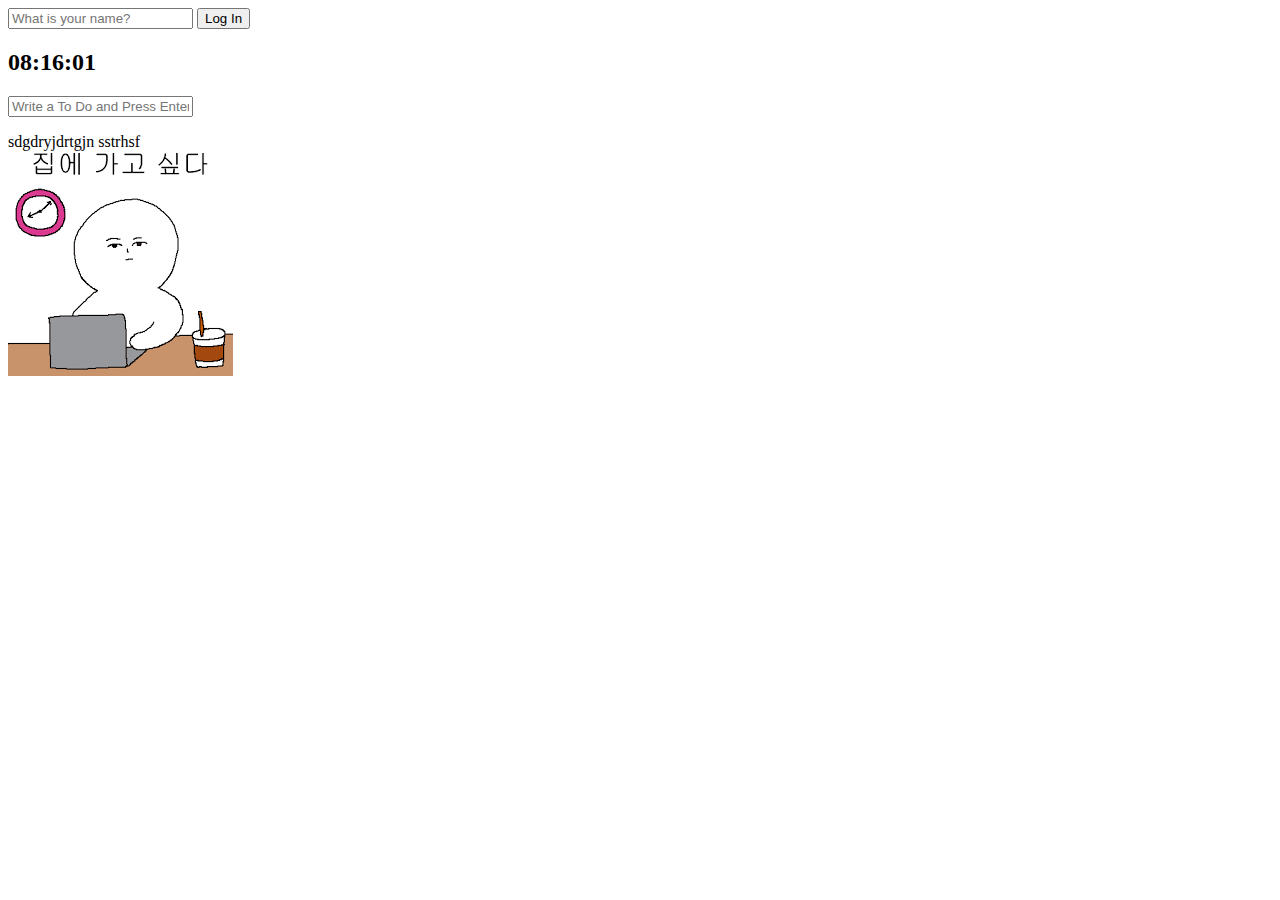
==== js2 바닐라2/web.html @ 2f847c6a "Nomad Coders Vanilla2" ====
<!DOCTYPE html>
<html lang="en">
<head>
    <meta charset="UTF-8">
    <meta http-equiv="X-UA-Compatible" content="IE=edge">
    <meta name="viewport" content="width=device-width, initial-scale=1.0">
    <link rel="stylesheet" href="web.css">
    <title>Momentum App</title>
</head>
    <body>
     <form class="hidden" id="login-form">

    <input 
    required 
    maxlength="15" 
    type="text" 
    placeholder="What is your name?"
 />

    <input type="submit" value="Log In" />
     </form>
     <h2 id="clock">00:00:00</h2>
    <h1 class="hidden" id="greeting" ></h1>

    <form id="todo-form">
       <input type="text" placeholder="Write a To Do and Press Enter" required > 
    </form>     
    
    <ul id="todo-list"></ul>
    
    <div id="quote">
        <span></span>
        <span></span>
    </div>
    
     <script src="js/web.js"></script>
      <script src="js/clock.js"></script>
      <script src="js/quotes.js"></script>
      <script src="js/background.js"></script>
      <script src="js/todo.js"></script>
    </body>
</html>
---- js2 바닐라2/web.css ----
.hidden {
    display: none;
}
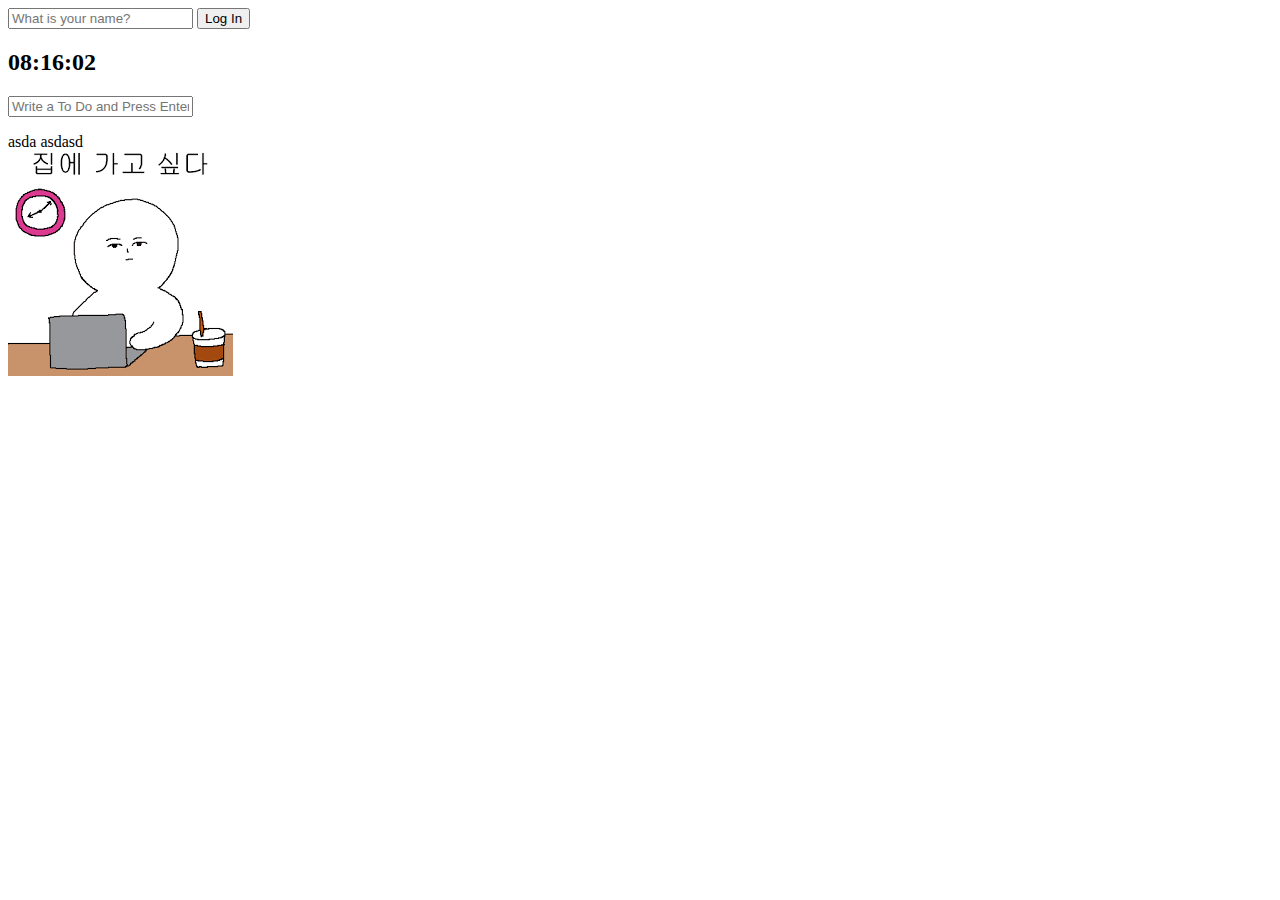
==== commit 07e43892: "Nomad Coders Vanilla2" ====
--- a/js2 바닐라2/web.html
+++ b/js2 바닐라2/web.html
@@ -27,7 +27,7 @@
     </form>     
     
     <ul id="todo-list"></ul>
-    
+
     <div id="quote">
         <span></span>
         <span></span>
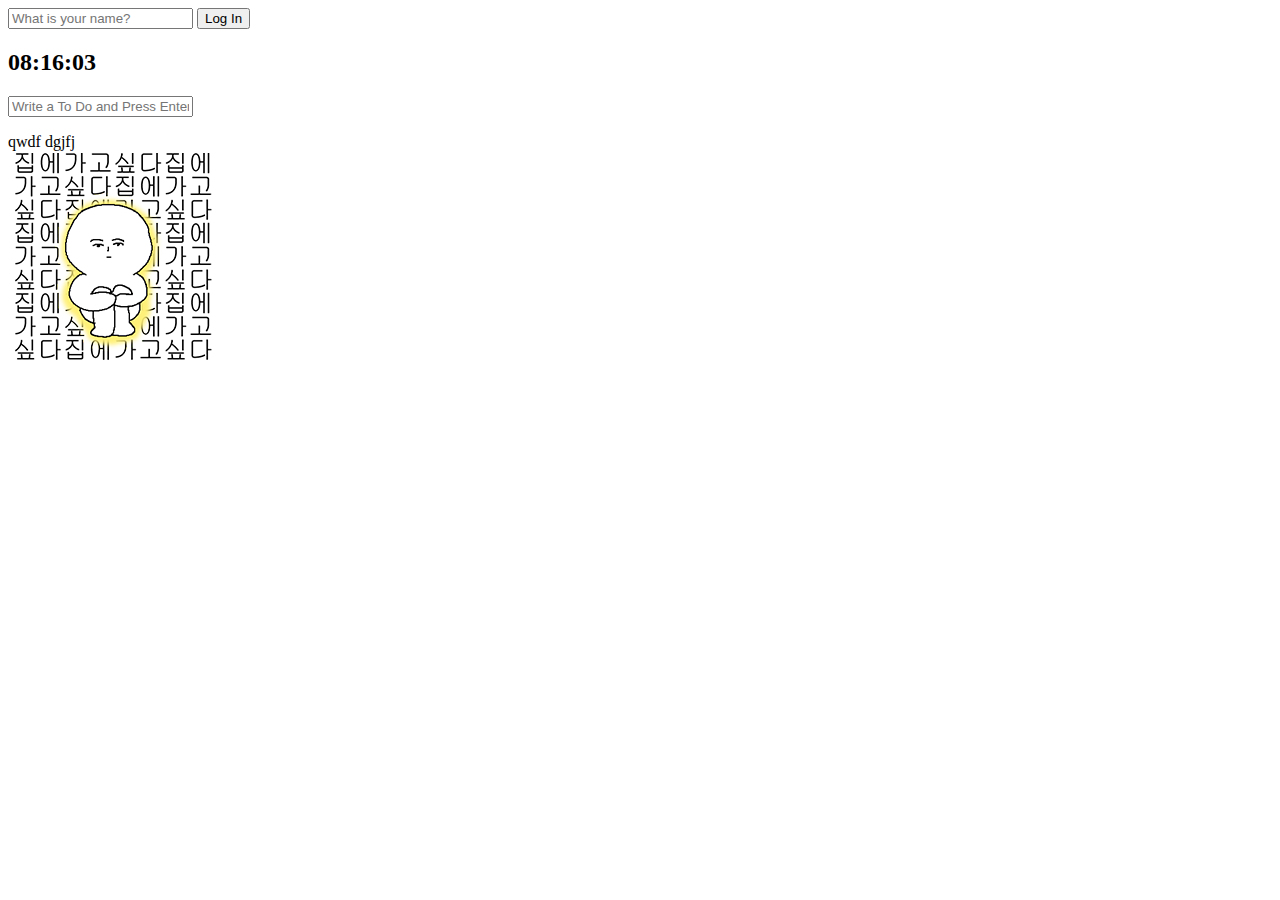
==== commit 752b8b0c: "Nomad Coders Vanilla2" ====
--- a/js2 바닐라2/web.html
+++ b/js2 바닐라2/web.html
@@ -38,5 +38,6 @@
       <script src="js/quotes.js"></script>
       <script src="js/background.js"></script>
       <script src="js/todo.js"></script>
+      <script src="js/weather.js"></script>
     </body>
 </html>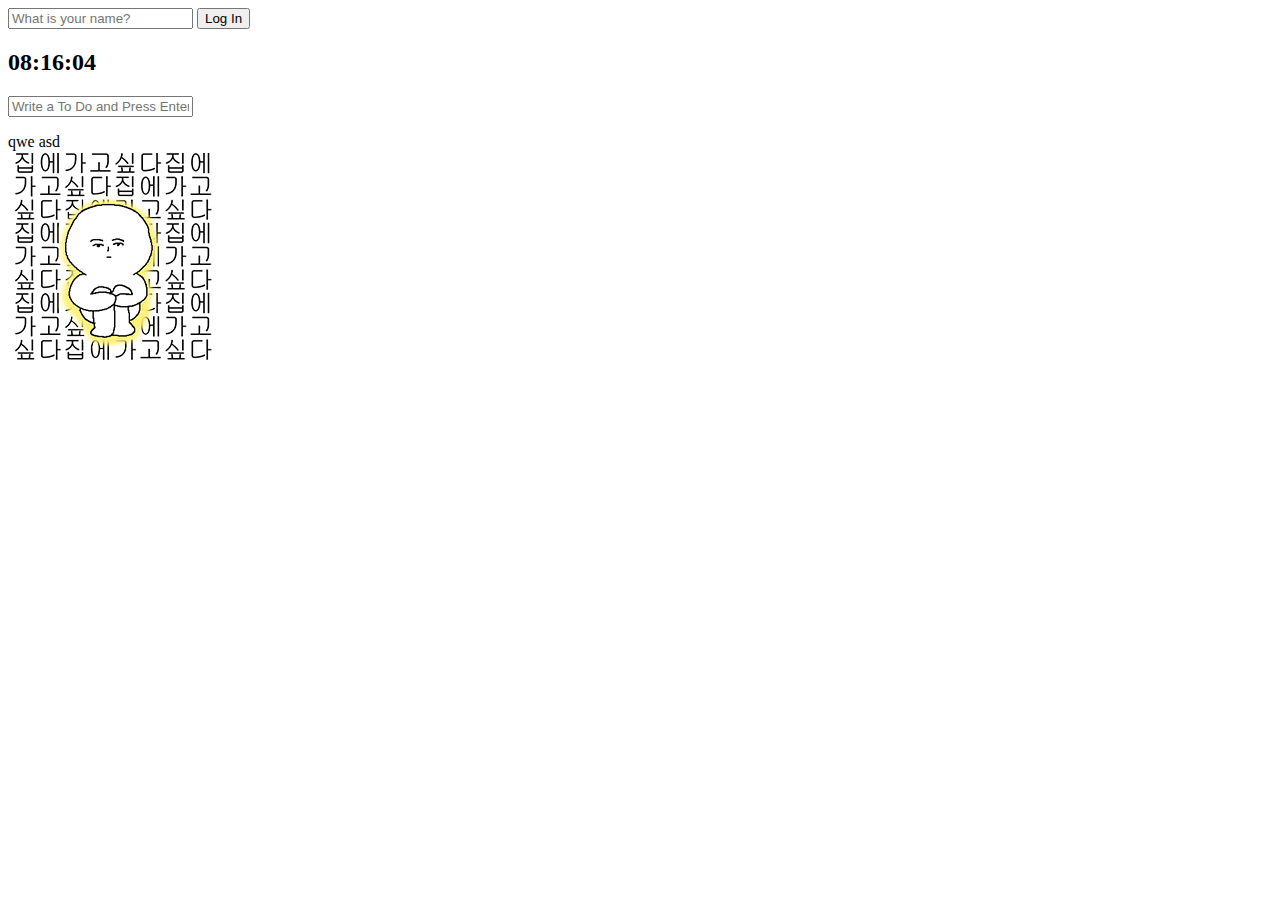
==== commit 480dfdb5: "Nomad Coders Vanilla2" ====
--- a/js2 바닐라2/web.html
+++ b/js2 바닐라2/web.html
@@ -32,7 +32,10 @@
         <span></span>
         <span></span>
     </div>
-    
+    <div id="weather">
+        <span></span>
+        <span></span>
+    </div>
      <script src="js/web.js"></script>
       <script src="js/clock.js"></script>
       <script src="js/quotes.js"></script>
